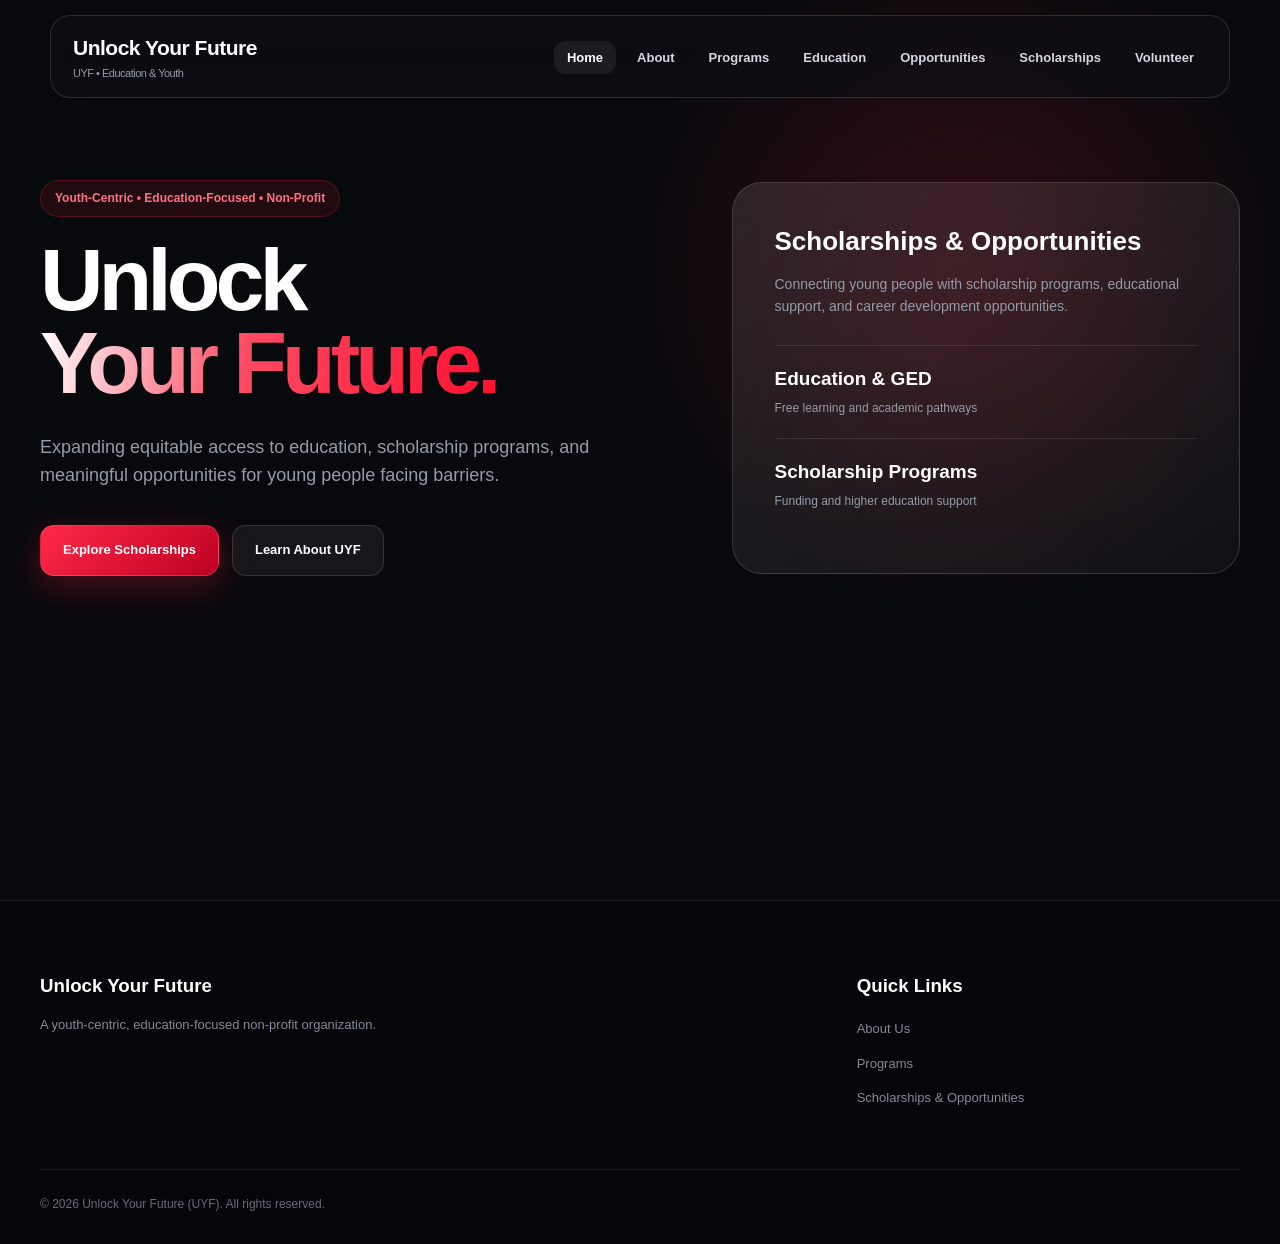
==== index.html @ a5c6dd24 "Add files via upload" ====
<!DOCTYPE html>
<html lang="en">
<head>
    <meta charset="UTF-8">
    <meta name="viewport" content="width=device-width, initial-scale=1.0">
    <title>Unlock Your Future | UYF</title>
    <style>
        :root {
            --red: #ff1f3d;
            --red-dark: #b90020;
            --red-light: #ff5269;
            --bg: #08090d;
            --bg-soft: #101116;
            --glass: rgba(255, 255, 255, 0.075);
            --glass-border: rgba(255, 255, 255, 0.14);
            --text: #ffffff;
            --text-soft: #d4d7df;
            --text-muted: #969ba8;
            --radius: 24px;
        }

        * { margin: 0; padding: 0; box-sizing: border-box; }
        html { scroll-behavior: smooth; }
        body {
            font-family: Arial, Helvetica, sans-serif;
            color: var(--text);
            background: var(--bg);
            line-height: 1.6;
            overflow-x: hidden;
        }

        a { text-decoration: none; color: inherit; }

        /* Navigation */
        nav {
            position: fixed;
            top: 15px; left: 50%;
            transform: translateX(-50%);
            width: min(1180px, calc(100% - 30px));
            z-index: 1000;
            background: rgba(15, 16, 21, 0.65);
            border: 1px solid rgba(255,255,255,0.13);
            border-radius: 20px;
            backdrop-filter: blur(25px);
        }

        .nav-container {
            padding: 15px 22px;
            display: flex;
            align-items: center;
            justify-content: space-between;
        }

        .logo { font-size: 21px; font-weight: 800; letter-spacing: -0.5px; }
        .logo span { font-size: 11px; display: block; font-weight: 500; color: var(--text-muted); }

        .nav-links { display: flex; gap: 8px; align-items: center; list-style: none; }
        .nav-links a {
            font-size: 13px; font-weight: 600; color: var(--text-soft);
            padding: 9px 13px; border-radius: 12px; transition: 0.3s ease;
        }
        .nav-links a:hover, .nav-links a.active { color: white; background: rgba(255,255,255,0.07); }

        /* Hero Section */
        .hero {
            min-height: 100vh;
            padding: 180px 30px 120px;
            background: radial-gradient(circle at 75% 30%, rgba(255,31,61,0.17), transparent 30%), #08090d;
        }
        .hero-container {
            max-width: 1200px; width: 100%; margin: auto;
            display: grid; grid-template-columns: 1.1fr 0.9fr; gap: 70px; align-items: center;
        }
        .hero-label {
            display: inline-block; padding: 8px 14px;
            background: rgba(255,31,61,0.10); border: 1px solid rgba(255,31,61,0.25);
            color: #ff7182; border-radius: 30px; font-size: 12px; font-weight: 700;
            margin-bottom: 22px;
        }
        .hero h1 { font-size: clamp(52px, 7vw, 88px); line-height: 0.94; letter-spacing: -5px; margin-bottom: 28px; }
        .hero h1 span {
            background: linear-gradient(100deg, #ffffff 0%, #ff4b63 45%, #ff102f 100%);
            -webkit-background-clip: text; background-clip: text; color: transparent;
        }
        .hero p { max-width: 650px; font-size: 18px; color: var(--text-muted); margin-bottom: 35px; }

        .hero-buttons { display: flex; gap: 13px; flex-wrap: wrap; }
        .btn {
            padding: 14px 22px; border-radius: 14px; font-weight: 700; font-size: 13px;
            display: inline-block; transition: 0.3s ease; border: 1px solid rgba(255,255,255,0.13);
        }
        .btn-primary {
            color: white; background: linear-gradient(135deg, #ff2947, #bd0022);
            box-shadow: 0 10px 35px rgba(255,31,61,0.28);
        }
        .btn-secondary { color: white; background: rgba(255,255,255,0.06); }

        .hero-card {
            background: linear-gradient(145deg, rgba(255,255,255,0.10), rgba(255,255,255,0.035));
            border: 1px solid rgba(255,255,255,0.14); border-radius: 30px; padding: 42px;
            backdrop-filter: blur(30px);
        }
        .hero-card h3 { font-size: 26px; line-height: 1.25; margin-bottom: 15px; }
        .hero-card p { font-size: 14px; color: var(--text-muted); margin-bottom: 27px; }
        .stat { padding: 18px 0; border-top: 1px solid rgba(255,255,255,0.10); }
        .stat strong { display: block; font-size: 19px; }
        .stat span { font-size: 12px; color: var(--text-muted); }

        /* Footer */
        footer {
            background: #050609; color: white; padding: 70px 30px 30px;
            border-top: 1px solid rgba(255,255,255,0.08);
        }
        .footer-grid { max-width: 1200px; margin: auto; display: grid; grid-template-columns: 2fr 1fr; gap: 50px; }
        footer h3 { margin-bottom: 14px; }
        footer p, footer a { color: #858a96; font-size: 13px; }
        footer ul { list-style: none; }
        footer li { margin-bottom: 9px; }
        .copyright { max-width: 1200px; margin: 50px auto 0; padding-top: 25px; border-top: 1px solid rgba(255,255,255,0.08); color: #666b77; font-size: 12px; }

        @media (max-width: 768px) {
            .hero-container, .footer-grid { grid-template-columns: 1fr; gap: 40px; }
            .nav-links { display: none; }
        }
    </style>
</head>
<body>

    <!-- Navigation -->
    <nav>
        <div class="nav-container">
            <a href="index.html" class="logo">
                Unlock Your Future
                <span>UYF • Education & Youth</span>
            </a>
            <ul class="nav-links">
                <li><a href="index.html" class="active">Home</a></li>
                <li><a href="pages/about.html">About</a></li>
                <li><a href="pages/programs.html">Programs</a></li>
                <li><a href="pages/education.html">Education</a></li>
                <li><a href="pages/opportunities.html">Opportunities</a></li>
                <li><a href="pages/scholarships.html">Scholarships</a></li>
                <li><a href="pages/volunteer.html">Volunteer</a></li>
            </ul>
        </div>
    </nav>

    <!-- Hero Section -->
    <section class="hero">
        <div class="hero-container">
            <div>
                <div class="hero-label">Youth-Centric • Education-Focused • Non-Profit</div>
                <h1>Unlock<br><span>Your Future.</span></h1>
                <p>Expanding equitable access to education, scholarship programs, and meaningful opportunities for young people facing barriers.</p>
                <div class="hero-buttons">
                    <a href="pages/scholarships.html" class="btn btn-primary">Explore Scholarships</a>
                    <a href="pages/about.html" class="btn btn-secondary">Learn About UYF</a>
                </div>
            </div>
            <div class="hero-card">
                <h3>Scholarships & Opportunities</h3>
                <p>Connecting young people with scholarship programs, educational support, and career development opportunities.</p>
                <div class="stat">
                    <strong>Education & GED</strong>
                    <span>Free learning and academic pathways</span>
                </div>
                <div class="stat">
                    <strong>Scholarship Programs</strong>
                    <span>Funding and higher education support</span>
                </div>
            </div>
        </div>
    </section>

    <!-- Footer -->
    <footer>
        <div class="footer-grid">
            <div>
                <h3>Unlock Your Future</h3>
                <p>A youth-centric, education-focused non-profit organization.</p>
            </div>
            <div>
                <h3>Quick Links</h3>
                <ul>
                    <li><a href="pages/about.html">About Us</a></li>
                    <li><a href="pages/programs.html">Programs</a></li>
                    <li><a href="pages/opportunities.html">Scholarships & Opportunities</a></li>
                </ul>
            </div>
        </div>
        <div class="copyright">
            © 2026 Unlock Your Future (UYF). All rights reserved.
        </div>
    </footer>

</body>
</html>
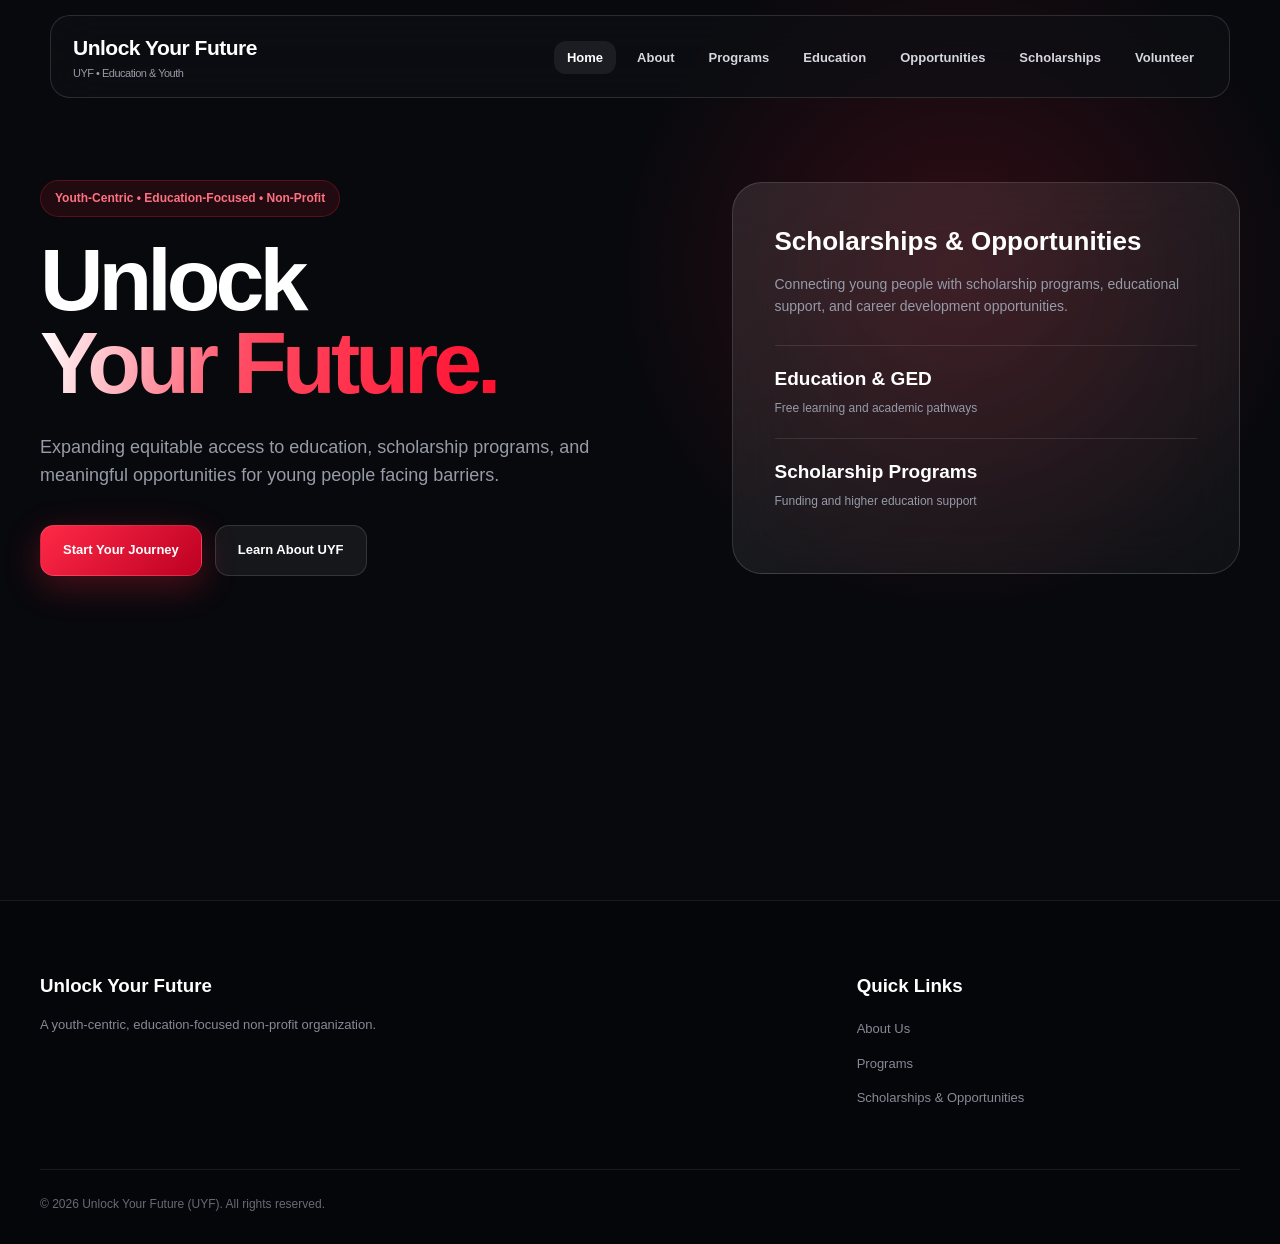
==== commit aa6bdbb3: "Update index.html" ====
--- a/index.html
+++ b/index.html
@@ -153,7 +153,7 @@
                 <h1>Unlock<br><span>Your Future.</span></h1>
                 <p>Expanding equitable access to education, scholarship programs, and meaningful opportunities for young people facing barriers.</p>
                 <div class="hero-buttons">
-                    <a href="pages/scholarships.html" class="btn btn-primary">Explore Scholarships</a>
+                    <a href="pages/scholarships.html" class="btn btn-primary">Start Your Journey</a>
                     <a href="pages/about.html" class="btn btn-secondary">Learn About UYF</a>
                 </div>
             </div>
@@ -194,4 +194,4 @@
     </footer>
 
 </body>
-</html>+</html>
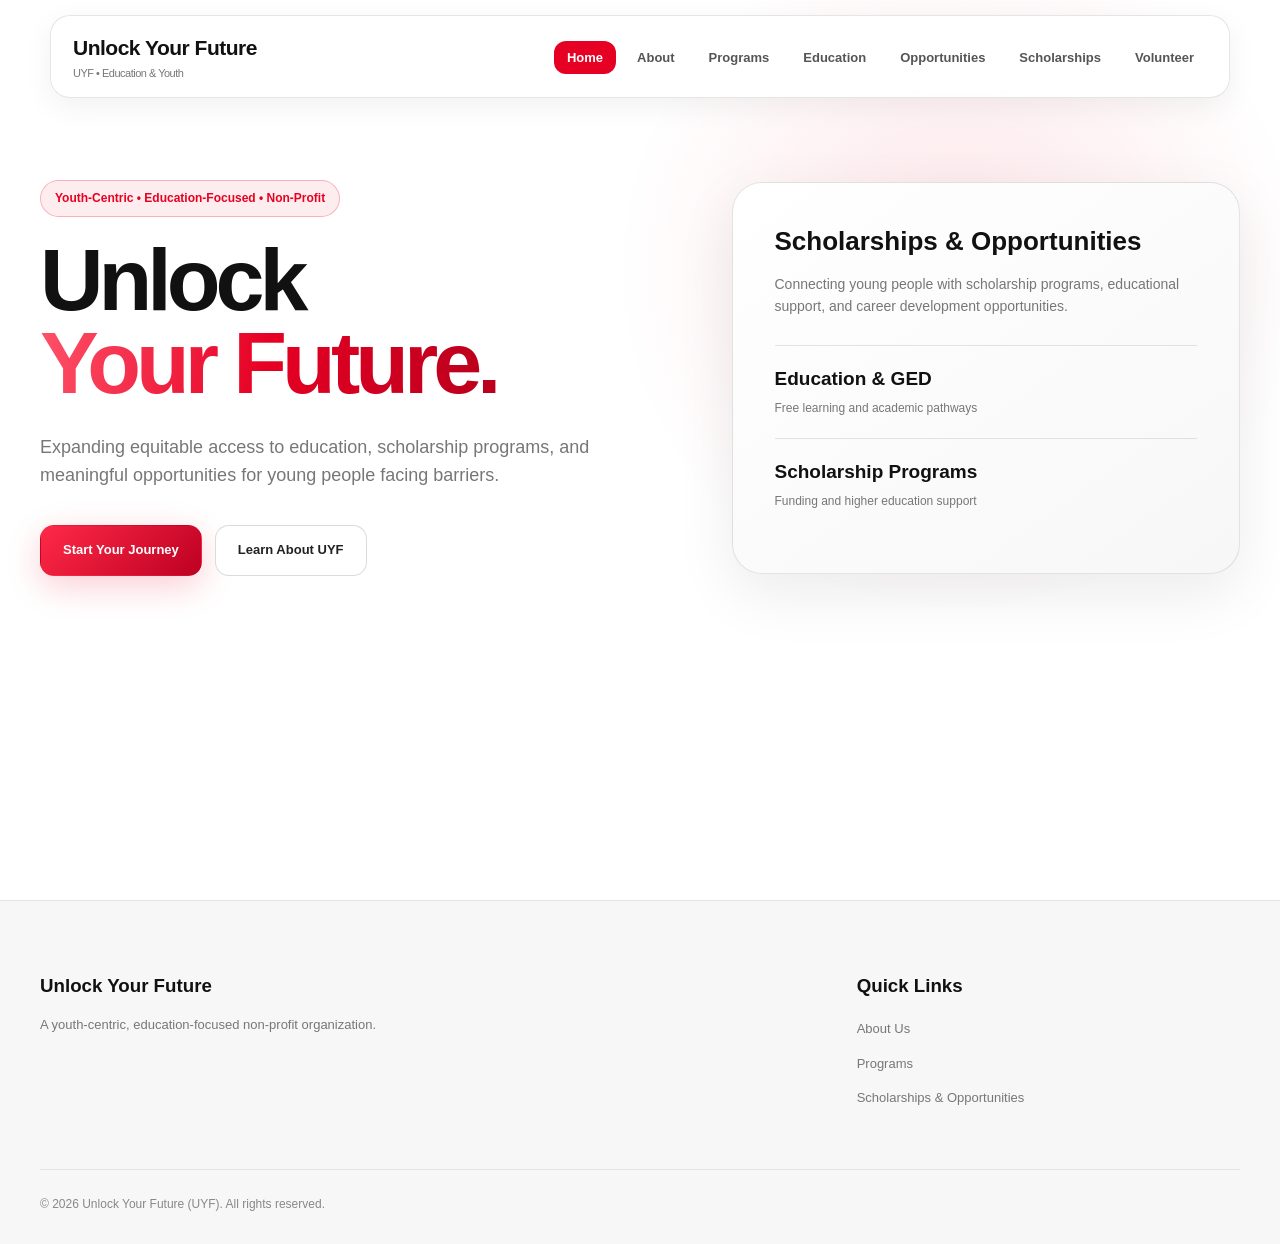
==== commit c1915231: "Refactor index.html for design updates Updated styles and structure for improved layout and design c" ====
--- a/index.html
+++ b/index.html
@@ -1,197 +1,1030 @@
 <!DOCTYPE html>
 <html lang="en">
+
 <head>
+
     <meta charset="UTF-8">
     <meta name="viewport" content="width=device-width, initial-scale=1.0">
+
     <title>Unlock Your Future | UYF</title>
+
     <style>
+
         :root {
-            --red: #ff1f3d;
-            --red-dark: #b90020;
-            --red-light: #ff5269;
-            --bg: #08090d;
-            --bg-soft: #101116;
-            --glass: rgba(255, 255, 255, 0.075);
-            --glass-border: rgba(255, 255, 255, 0.14);
-            --text: #ffffff;
-            --text-soft: #d4d7df;
-            --text-muted: #969ba8;
+
+            --red: #e60023;
+            --red-dark: #b8001c;
+            --red-light: #ff3b55;
+
+            --bg: #ffffff;
+            --bg-soft: #f7f7f8;
+
+            --text: #111111;
+            --text-soft: #555555;
+            --text-muted: #777777;
+
             --radius: 24px;
-        }
-
-        * { margin: 0; padding: 0; box-sizing: border-box; }
-        html { scroll-behavior: smooth; }
+
+        }
+
+
+        * {
+            margin: 0;
+            padding: 0;
+            box-sizing: border-box;
+        }
+
+
+        html {
+            scroll-behavior: smooth;
+        }
+
+
         body {
+
             font-family: Arial, Helvetica, sans-serif;
+
             color: var(--text);
+
             background: var(--bg);
+
             line-height: 1.6;
+
             overflow-x: hidden;
-        }
-
-        a { text-decoration: none; color: inherit; }
-
-        /* Navigation */
+
+        }
+
+
+        a {
+            text-decoration: none;
+            color: inherit;
+        }
+
+
+        /* =========================================
+           NAVIGATION
+           ========================================= */
+
         nav {
+
             position: fixed;
-            top: 15px; left: 50%;
+
+            top: 15px;
+            left: 50%;
+
             transform: translateX(-50%);
+
             width: min(1180px, calc(100% - 30px));
+
             z-index: 1000;
-            background: rgba(15, 16, 21, 0.65);
-            border: 1px solid rgba(255,255,255,0.13);
+
+            background: rgba(255, 255, 255, 0.92);
+
+            border: 1px solid rgba(0, 0, 0, 0.10);
+
             border-radius: 20px;
+
             backdrop-filter: blur(25px);
-        }
+
+            box-shadow:
+                0 8px 30px rgba(0, 0, 0, 0.06);
+
+        }
+
 
         .nav-container {
+
             padding: 15px 22px;
+
             display: flex;
+
             align-items: center;
+
             justify-content: space-between;
-        }
-
-        .logo { font-size: 21px; font-weight: 800; letter-spacing: -0.5px; }
-        .logo span { font-size: 11px; display: block; font-weight: 500; color: var(--text-muted); }
-
-        .nav-links { display: flex; gap: 8px; align-items: center; list-style: none; }
+
+        }
+
+
+        .logo {
+
+            font-size: 21px;
+
+            font-weight: 800;
+
+            letter-spacing: -0.5px;
+
+            color: #111111;
+
+        }
+
+
+        .logo span {
+
+            font-size: 11px;
+
+            display: block;
+
+            font-weight: 500;
+
+            color: var(--text-muted);
+
+        }
+
+
+        .nav-links {
+
+            display: flex;
+
+            gap: 8px;
+
+            align-items: center;
+
+            list-style: none;
+
+        }
+
+
         .nav-links a {
-            font-size: 13px; font-weight: 600; color: var(--text-soft);
-            padding: 9px 13px; border-radius: 12px; transition: 0.3s ease;
-        }
-        .nav-links a:hover, .nav-links a.active { color: white; background: rgba(255,255,255,0.07); }
-
-        /* Hero Section */
+
+            font-size: 13px;
+
+            font-weight: 600;
+
+            color: var(--text-soft);
+
+            padding: 9px 13px;
+
+            border-radius: 12px;
+
+            transition: 0.3s ease;
+
+        }
+
+
+        .nav-links a:hover {
+
+            color: var(--red);
+
+            background: rgba(230, 0, 35, 0.07);
+
+        }
+
+
+        .nav-links a.active {
+
+            color: #ffffff;
+
+            background: var(--red);
+
+        }
+
+
+        /* =========================================
+           HERO
+           ========================================= */
+
         .hero {
+
             min-height: 100vh;
+
             padding: 180px 30px 120px;
-            background: radial-gradient(circle at 75% 30%, rgba(255,31,61,0.17), transparent 30%), #08090d;
-        }
+
+            background:
+
+                radial-gradient(
+                    circle at 75% 30%,
+                    rgba(230, 0, 35, 0.10),
+                    transparent 30%
+                ),
+
+                #ffffff;
+
+        }
+
+
         .hero-container {
-            max-width: 1200px; width: 100%; margin: auto;
-            display: grid; grid-template-columns: 1.1fr 0.9fr; gap: 70px; align-items: center;
-        }
+
+            max-width: 1200px;
+
+            width: 100%;
+
+            margin: auto;
+
+            display: grid;
+
+            grid-template-columns: 1.1fr 0.9fr;
+
+            gap: 70px;
+
+            align-items: center;
+
+        }
+
+
         .hero-label {
-            display: inline-block; padding: 8px 14px;
-            background: rgba(255,31,61,0.10); border: 1px solid rgba(255,31,61,0.25);
-            color: #ff7182; border-radius: 30px; font-size: 12px; font-weight: 700;
+
+            display: inline-block;
+
+            padding: 8px 14px;
+
+            background: rgba(230, 0, 35, 0.07);
+
+            border: 1px solid rgba(230, 0, 35, 0.25);
+
+            color: var(--red);
+
+            border-radius: 30px;
+
+            font-size: 12px;
+
+            font-weight: 700;
+
             margin-bottom: 22px;
-        }
-        .hero h1 { font-size: clamp(52px, 7vw, 88px); line-height: 0.94; letter-spacing: -5px; margin-bottom: 28px; }
+
+        }
+
+
+        .hero h1 {
+
+            font-size: clamp(52px, 7vw, 88px);
+
+            line-height: 0.94;
+
+            letter-spacing: -5px;
+
+            margin-bottom: 28px;
+
+            color: #111111;
+
+        }
+
+
         .hero h1 span {
-            background: linear-gradient(100deg, #ffffff 0%, #ff4b63 45%, #ff102f 100%);
-            -webkit-background-clip: text; background-clip: text; color: transparent;
-        }
-        .hero p { max-width: 650px; font-size: 18px; color: var(--text-muted); margin-bottom: 35px; }
-
-        .hero-buttons { display: flex; gap: 13px; flex-wrap: wrap; }
+
+            background:
+
+                linear-gradient(
+                    100deg,
+                    #ff5269 0%,
+                    #e60023 50%,
+                    #b8001c 100%
+                );
+
+            -webkit-background-clip: text;
+
+            background-clip: text;
+
+            color: transparent;
+
+        }
+
+
+        .hero p {
+
+            max-width: 650px;
+
+            font-size: 18px;
+
+            color: var(--text-muted);
+
+            margin-bottom: 35px;
+
+        }
+
+
+        /* =========================================
+           BUTTONS
+           ========================================= */
+
+        .hero-buttons {
+
+            display: flex;
+
+            gap: 13px;
+
+            flex-wrap: wrap;
+
+        }
+
+
         .btn {
-            padding: 14px 22px; border-radius: 14px; font-weight: 700; font-size: 13px;
-            display: inline-block; transition: 0.3s ease; border: 1px solid rgba(255,255,255,0.13);
-        }
+
+            padding: 14px 22px;
+
+            border-radius: 14px;
+
+            font-weight: 700;
+
+            font-size: 13px;
+
+            display: inline-block;
+
+            transition: 0.3s ease;
+
+            border: 1px solid rgba(0, 0, 0, 0.12);
+
+        }
+
+
         .btn-primary {
-            color: white; background: linear-gradient(135deg, #ff2947, #bd0022);
-            box-shadow: 0 10px 35px rgba(255,31,61,0.28);
-        }
-        .btn-secondary { color: white; background: rgba(255,255,255,0.06); }
+
+            color: #ffffff;
+
+            background:
+
+                linear-gradient(
+                    135deg,
+                    #ff2947,
+                    #bd0022
+                );
+
+            border-color: transparent;
+
+            box-shadow:
+                0 10px 35px rgba(230, 0, 35, 0.20);
+
+        }
+
+
+        .btn-primary:hover {
+
+            transform: translateY(-2px);
+
+            box-shadow:
+                0 14px 40px rgba(230, 0, 35, 0.28);
+
+        }
+
+
+        .btn-secondary {
+
+            color: #222222;
+
+            background: #ffffff;
+
+            border: 1px solid rgba(0, 0, 0, 0.14);
+
+        }
+
+
+        .btn-secondary:hover {
+
+            color: var(--red);
+
+            border-color: var(--red);
+
+            background: rgba(230, 0, 35, 0.04);
+
+        }
+
+
+        /* =========================================
+           HERO CARD
+           ========================================= */
 
         .hero-card {
-            background: linear-gradient(145deg, rgba(255,255,255,0.10), rgba(255,255,255,0.035));
-            border: 1px solid rgba(255,255,255,0.14); border-radius: 30px; padding: 42px;
-            backdrop-filter: blur(30px);
-        }
-        .hero-card h3 { font-size: 26px; line-height: 1.25; margin-bottom: 15px; }
-        .hero-card p { font-size: 14px; color: var(--text-muted); margin-bottom: 27px; }
-        .stat { padding: 18px 0; border-top: 1px solid rgba(255,255,255,0.10); }
-        .stat strong { display: block; font-size: 19px; }
-        .stat span { font-size: 12px; color: var(--text-muted); }
-
-        /* Footer */
+
+            background:
+
+                linear-gradient(
+                    145deg,
+                    #ffffff,
+                    #f7f7f8
+                );
+
+            border: 1px solid rgba(0, 0, 0, 0.10);
+
+            border-radius: 30px;
+
+            padding: 42px;
+
+            box-shadow:
+                0 20px 60px rgba(0, 0, 0, 0.08);
+
+        }
+
+
+        .hero-card h3 {
+
+            font-size: 26px;
+
+            line-height: 1.25;
+
+            margin-bottom: 15px;
+
+            color: #111111;
+
+        }
+
+
+        .hero-card p {
+
+            font-size: 14px;
+
+            color: var(--text-muted);
+
+            margin-bottom: 27px;
+
+        }
+
+
+        .stat {
+
+            padding: 18px 0;
+
+            border-top: 1px solid rgba(0, 0, 0, 0.10);
+
+        }
+
+
+        .stat strong {
+
+            display: block;
+
+            font-size: 19px;
+
+            color: #111111;
+
+        }
+
+
+        .stat span {
+
+            font-size: 12px;
+
+            color: var(--text-muted);
+
+        }
+
+
+        /* =========================================
+           FOOTER
+           ========================================= */
+
         footer {
-            background: #050609; color: white; padding: 70px 30px 30px;
-            border-top: 1px solid rgba(255,255,255,0.08);
-        }
-        .footer-grid { max-width: 1200px; margin: auto; display: grid; grid-template-columns: 2fr 1fr; gap: 50px; }
-        footer h3 { margin-bottom: 14px; }
-        footer p, footer a { color: #858a96; font-size: 13px; }
-        footer ul { list-style: none; }
-        footer li { margin-bottom: 9px; }
-        .copyright { max-width: 1200px; margin: 50px auto 0; padding-top: 25px; border-top: 1px solid rgba(255,255,255,0.08); color: #666b77; font-size: 12px; }
+
+            background: #f7f7f8;
+
+            color: #111111;
+
+            padding: 70px 30px 30px;
+
+            border-top: 1px solid rgba(0, 0, 0, 0.08);
+
+        }
+
+
+        .footer-grid {
+
+            max-width: 1200px;
+
+            margin: auto;
+
+            display: grid;
+
+            grid-template-columns: 2fr 1fr;
+
+            gap: 50px;
+
+        }
+
+
+        footer h3 {
+
+            margin-bottom: 14px;
+
+            color: #111111;
+
+        }
+
+
+        footer p,
+        footer a {
+
+            color: #777777;
+
+            font-size: 13px;
+
+        }
+
+
+        footer a:hover {
+
+            color: var(--red);
+
+        }
+
+
+        footer ul {
+
+            list-style: none;
+
+        }
+
+
+        footer li {
+
+            margin-bottom: 9px;
+
+        }
+
+
+        .copyright {
+
+            max-width: 1200px;
+
+            margin: 50px auto 0;
+
+            padding-top: 25px;
+
+            border-top: 1px solid rgba(0, 0, 0, 0.08);
+
+            color: #888888;
+
+            font-size: 12px;
+
+        }
+
+
+        /* =========================================
+           MOBILE
+           ========================================= */
 
         @media (max-width: 768px) {
-            .hero-container, .footer-grid { grid-template-columns: 1fr; gap: 40px; }
-            .nav-links { display: none; }
-        }
+
+            nav {
+
+                top: 8px;
+
+                width: calc(100% - 16px);
+
+                border-radius: 18px;
+
+            }
+
+
+            .nav-container {
+
+                padding: 14px 12px;
+
+                flex-direction: column;
+
+                align-items: center;
+
+                gap: 12px;
+
+            }
+
+
+            .logo {
+
+                font-size: 19px;
+
+                text-align: center;
+
+            }
+
+
+            .logo span {
+
+                font-size: 10px;
+
+                text-align: center;
+
+            }
+
+
+            .nav-links {
+
+                width: 100%;
+
+                display: flex;
+
+                flex-wrap: wrap;
+
+                justify-content: center;
+
+                gap: 5px;
+
+            }
+
+
+            .nav-links a {
+
+                display: block;
+
+                font-size: 11px;
+
+                padding: 6px 8px;
+
+                border-radius: 8px;
+
+                white-space: nowrap;
+
+            }
+
+
+            .hero {
+
+                min-height: auto;
+
+                padding: 190px 20px 70px;
+
+            }
+
+
+            .hero-container {
+
+                grid-template-columns: 1fr;
+
+                gap: 35px;
+
+            }
+
+
+            .hero h1 {
+
+                font-size: clamp(38px, 11vw, 58px);
+
+                line-height: 1;
+
+                letter-spacing: -2px;
+
+            }
+
+
+            .hero p {
+
+                font-size: 15px;
+
+                line-height: 1.7;
+
+            }
+
+
+            .hero-label {
+
+                font-size: 11px;
+
+                padding: 7px 12px;
+
+                margin-bottom: 18px;
+
+            }
+
+
+            .hero-buttons {
+
+                flex-direction: column;
+
+                width: 100%;
+
+            }
+
+
+            .hero-buttons .btn {
+
+                width: 100%;
+
+                text-align: center;
+
+            }
+
+
+            .btn {
+
+                padding: 12px 18px;
+
+                font-size: 12px;
+
+            }
+
+
+            .hero-card {
+
+                padding: 25px;
+
+                border-radius: 22px;
+
+            }
+
+
+            .hero-card h3 {
+
+                font-size: 22px;
+
+            }
+
+
+            footer {
+
+                padding: 50px 20px 25px;
+
+            }
+
+
+            .footer-grid {
+
+                grid-template-columns: 1fr;
+
+                gap: 35px;
+
+            }
+
+
+            .copyright {
+
+                margin-top: 35px;
+
+            }
+
+        }
+
+
+        /* =========================================
+           SMALL PHONES
+           ========================================= */
+
+        @media (max-width: 480px) {
+
+            nav {
+
+                width: calc(100% - 12px);
+
+            }
+
+
+            .nav-container {
+
+                padding: 12px 8px;
+
+            }
+
+
+            .logo {
+
+                font-size: 17px;
+
+            }
+
+
+            .nav-links {
+
+                gap: 3px;
+
+            }
+
+
+            .nav-links a {
+
+                font-size: 10px;
+
+                padding: 5px 6px;
+
+            }
+
+
+            .hero {
+
+                padding-left: 16px;
+
+                padding-right: 16px;
+
+                padding-top: 185px;
+
+            }
+
+
+            .hero h1 {
+
+                font-size: 37px;
+
+            }
+
+
+            .hero p {
+
+                font-size: 14px;
+
+            }
+
+        }
+
     </style>
+
 </head>
+
+
 <body>
 
+
     <!-- Navigation -->
+
     <nav>
+
         <div class="nav-container">
+
             <a href="index.html" class="logo">
+
                 Unlock Your Future
+
                 <span>UYF • Education & Youth</span>
+
             </a>
+
+
             <ul class="nav-links">
-                <li><a href="index.html" class="active">Home</a></li>
-                <li><a href="pages/about.html">About</a></li>
-                <li><a href="pages/programs.html">Programs</a></li>
-                <li><a href="pages/education.html">Education</a></li>
-                <li><a href="pages/opportunities.html">Opportunities</a></li>
-                <li><a href="pages/scholarships.html">Scholarships</a></li>
-                <li><a href="pages/volunteer.html">Volunteer</a></li>
+
+                <li>
+                    <a href="index.html" class="active">Home</a>
+                </li>
+
+                <li>
+                    <a href="pages/about.html">About</a>
+                </li>
+
+                <li>
+                    <a href="pages/programs.html">Programs</a>
+                </li>
+
+                <li>
+                    <a href="pages/education.html">Education</a>
+                </li>
+
+                <li>
+                    <a href="pages/opportunities.html">Opportunities</a>
+                </li>
+
+                <li>
+                    <a href="pages/scholarships.html">Scholarships</a>
+                </li>
+
+                <li>
+                    <a href="pages/volunteer.html">Volunteer</a>
+                </li>
+
             </ul>
+
         </div>
+
     </nav>
 
+
     <!-- Hero Section -->
+
     <section class="hero">
+
         <div class="hero-container">
+
             <div>
-                <div class="hero-label">Youth-Centric • Education-Focused • Non-Profit</div>
-                <h1>Unlock<br><span>Your Future.</span></h1>
-                <p>Expanding equitable access to education, scholarship programs, and meaningful opportunities for young people facing barriers.</p>
+
+                <div class="hero-label">
+                    Youth-Centric • Education-Focused • Non-Profit
+                </div>
+
+
+                <h1>
+                    Unlock<br>
+                    <span>Your Future.</span>
+                </h1>
+
+
+                <p>
+                    Expanding equitable access to education,
+                    scholarship programs, and meaningful
+                    opportunities for young people facing barriers.
+                </p>
+
+
                 <div class="hero-buttons">
-                    <a href="pages/scholarships.html" class="btn btn-primary">Start Your Journey</a>
-                    <a href="pages/about.html" class="btn btn-secondary">Learn About UYF</a>
+
+                    <a
+                        href="pages/education.html"
+                        class="btn btn-primary">
+                        Start Your Journey
+                    </a>
+
+
+                    <a
+                        href="pages/about.html"
+                        class="btn btn-secondary">
+                        Learn About UYF
+                    </a>
+
                 </div>
+
             </div>
+
+
             <div class="hero-card">
-                <h3>Scholarships & Opportunities</h3>
-                <p>Connecting young people with scholarship programs, educational support, and career development opportunities.</p>
+
+                <h3>
+                    Scholarships & Opportunities
+                </h3>
+
+
+                <p>
+                    Connecting young people with scholarship
+                    programs, educational support, and career
+                    development opportunities.
+                </p>
+
+
                 <div class="stat">
-                    <strong>Education & GED</strong>
-                    <span>Free learning and academic pathways</span>
+
+                    <strong>
+                        Education & GED
+                    </strong>
+
+                    <span>
+                        Free learning and academic pathways
+                    </span>
+
                 </div>
+
+
                 <div class="stat">
-                    <strong>Scholarship Programs</strong>
-                    <span>Funding and higher education support</span>
+
+                    <strong>
+                        Scholarship Programs
+                    </strong>
+
+                    <span>
+                        Funding and higher education support
+                    </span>
+
                 </div>
+
             </div>
+
         </div>
+
     </section>
 
+
     <!-- Footer -->
+
     <footer>
+
         <div class="footer-grid">
+
             <div>
-                <h3>Unlock Your Future</h3>
-                <p>A youth-centric, education-focused non-profit organization.</p>
+
+                <h3>
+                    Unlock Your Future
+                </h3>
+
+                <p>
+                    A youth-centric, education-focused
+                    non-profit organization.
+                </p>
+
             </div>
+
+
             <div>
-                <h3>Quick Links</h3>
+
+                <h3>
+                    Quick Links
+                </h3>
+
                 <ul>
-                    <li><a href="pages/about.html">About Us</a></li>
-                    <li><a href="pages/programs.html">Programs</a></li>
-                    <li><a href="pages/opportunities.html">Scholarships & Opportunities</a></li>
+
+                    <li>
+                        <a href="pages/about.html">
+                            About Us
+                        </a>
+                    </li>
+
+                    <li>
+                        <a href="pages/programs.html">
+                            Programs
+                        </a>
+                    </li>
+
+                    <li>
+                        <a href="pages/opportunities.html">
+                            Scholarships & Opportunities
+                        </a>
+                    </li>
+
                 </ul>
+
             </div>
+
         </div>
+
+
         <div class="copyright">
-            © 2026 Unlock Your Future (UYF). All rights reserved.
+
+            © 2026 Unlock Your Future (UYF).
+            All rights reserved.
+
         </div>
+
     </footer>
 
+
 </body>
+
 </html>
